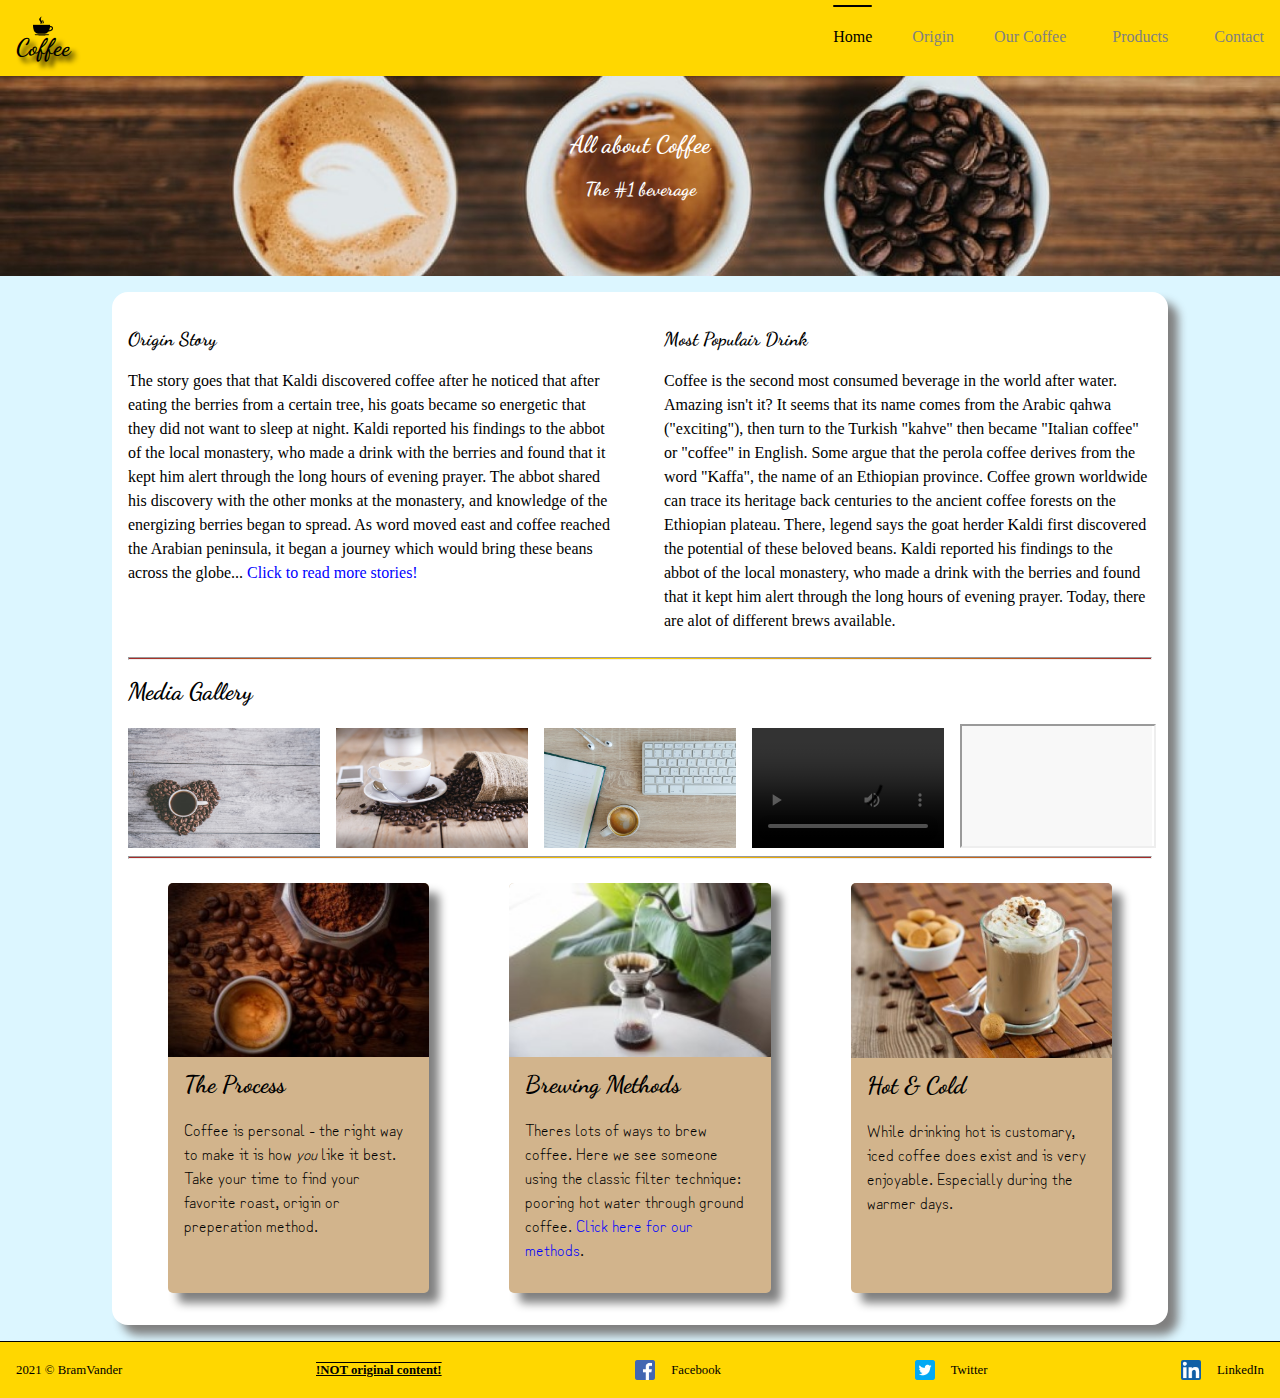
==== index.html @ 08f7e486 "almost done" ====
<!DOCTYPE html>
<html lang="en">
  <head>
    <meta charset="UTF-8" />
    <meta http-equiv="X-UA-Compatible" content="IE=edge" />
    <meta name="viewport" content="width=device-width, initial-scale=1.0" />
    <link rel="stylesheet" href="./css/styles.css" />
    <title>All about Coffee</title>
  </head>
  <body class="body">
    <h1 class="validator">Coffee</h1>
    <header>
      <nav>
        <div class="logo-container" onclick="goHome()">
          <img src="./img/icons/logo.png" alt="" class="icon logo" />
          <h2>Coffee</h2>
        </div>

        <div id="hamburger-icon" class="hamburger-icon hide-desktop">
          <span></span>
          <span></span>
          <span></span>
        </div>

        <div class="nav-links hide-mobile">
          <a class="current-page" href="index.html">Home</a>
          <a href="./origin.html">Origin</a>
          <a href="./our-coffee.html">Our Coffee</a>
          <div class="dropdown">
            <button class="dropdown-btn">Products</button>
            <div class="dropdown-content">
              <a href="./products-hot.html" class="dropdown-item">Hot</a>
              <a href="./products-iced.html" class="dropdown-item">Iced</a>
            </div>
          </div>
          <a href="./contact.html">Contact</a>
        </div>
      </nav>
    </header>

    <div class="overlay"></div>
    <div class="mobile-menu">
      <ul class="mobile-menu-items">
        <li>
          <a href="index.html">Home</a>
        </li>
        <li>
          <a href="./origin.html">Origin</a>
        </li>
        <li>
          <a href="./our-coffee.html">Our Coffee</a>
        </li>
        <li>
          <a href="./products-hot.html">Hot coffee</a>
        </li>
        <li>
          <a href="./products-iced.html">Iced coffee</a>
        </li>
        <li>
          <a href="/contact.html">Contact</a>
        </li>
      </ul>
    </div>

    <section id="banner">
      <h2 class="banner-title">All about Coffee</h2>
      <h3 class="banner-title">The #1 beverage</h3>
    </section>

    <div class="container-main">
      <div class="main-card">
        <main>
          <section>
            <h2 class="validator">Artikelen</h2>
            <div class="article-grid">
              <article>
                <h3>Origin Story</h3>
                <p>
                  The story goes that that Kaldi discovered coffee after he
                  noticed that after eating the berries from a certain tree, his
                  goats became so energetic that they did not want to sleep at
                  night. Kaldi reported his findings to the abbot of the local
                  monastery, who made a drink with the berries and found that it
                  kept him alert through the long hours of evening prayer. The
                  abbot shared his discovery with the other monks at the
                  monastery, and knowledge of the energizing berries began to
                  spread. As word moved east and coffee reached the Arabian
                  peninsula, it began a journey which would bring these beans
                  across the globe...
                  <a href="./origin.html">Click to read more stories!</a>
                </p>
              </article>

              <article>
                <h3>Most Populair Drink</h3>
                <p>
                  Coffee is the second most consumed beverage in the world after
                  water. Amazing isn't it? It seems that its name comes from the
                  Arabic qahwa ("exciting"), then turn to the Turkish "kahve"
                  then became "Italian coffee" or "coffee" in English. Some
                  argue that the perola coffee derives from the word "Kaffa",
                  the name of an Ethiopian province. Coffee grown worldwide can
                  trace its heritage back centuries to the ancient coffee
                  forests on the Ethiopian plateau. There, legend says the goat
                  herder Kaldi first discovered the potential of these beloved
                  beans. Kaldi reported his findings to the abbot of the local
                  monastery, who made a drink with the berries and found that it
                  kept him alert through the long hours of evening prayer.
                  Today, there are alot of different brews available.
                </p>
              </article>
            </div>
          </section>

          <hr />

          <section>
            <h2>Media Gallery</h2>
            <div class="photo-grid">
              <div class="modal">
                <div class="modal-content">
                  <span class="close x">&times;</span>
                  <img class="modal-img" src="/" alt="Modal img" />
                </div>
              </div>

              <picture class="parent parent-1">
                <source
                  media="(max-width:768px)"
                  srcset="./img/photo1-heart-small.jpg"
                />
                <img
                  class="item x"
                  src="./img/photo1-heart.jpg"
                  alt="Coffeebeans heart-shaped"
                />
              </picture>

              <picture class="parent parent-2">
                <source
                  media="(max-width:768px)"
                  srcset="./img/photo2-cup-small.jpg"
                />
                <img
                  class="item x"
                  src="./img/photo2-cup.jpg"
                  alt="Cup on beans"
                />
              </picture>

              <picture class="parent parent-3">
                <source
                  media="(max-width:768px)"
                  srcset="./img/photo3-work-small.jpg"
                />
                <img
                  class="item x"
                  src="./img/photo3-work.jpg"
                  alt="Coffee at work"
                />
              </picture>

              <div class="parent parent-4">
                <video class="item x" src="./video/cofee.mp4" controls></video>
              </div>

              <div class="parent parent-5">
                <iframe
                  class="item"
                  src="https://www.youtube-nocookie.com/embed/FM5_NoXW2Y0"
                  title="YouTube video player"
                  allow="accelerometer; autoplay; gyroscope;"
                  allowfullscreen
                ></iframe>
              </div>
            </div>
          </section>

          <hr />

          <section>
            <h2 class="validator">Figures</h2>
            <div class="figure-grid">
              <div class="figure-container">
                <figure>
                  <img
                    src="./img/process-small.jpg"
                    srcset="./img/process.jpg 2x"
                    alt="From bean to coffee"
                  />
                  <figcaption>
                    <h2>The Process</h2>
                    <p>
                      Coffee is personal - the right way to make it is how
                      <em>you</em> like it best. Take your time to find your
                      favorite roast, origin or preperation method.
                    </p>
                  </figcaption>
                </figure>
              </div>

              <div class="figure-container">
                <figure class="reverse">
                  <img
                    src="./img/filter-small.jpg"
                    srcset="./img/filter.jpg 2x"
                    alt="Brew methods"
                  />
                  <figcaption>
                    <h2>Brewing Methods</h2>
                    <p>
                      Theres lots of ways to brew coffee. Here we see someone
                      using the classic filter technique: pooring hot water
                      through ground coffee.
                      <a href="./our-coffee.html">Click here for our methods</a
                      >.
                    </p>
                  </figcaption>
                </figure>
              </div>

              <div class="figure-container">
                <figure>
                  <img
                    src="./img/iced-small.jpg"
                    srcset="./img/iced.jpg 2x"
                    alt="For summer and winter"
                  />
                  <figcaption>
                    <h2>Hot & Cold</h2>
                    <p>
                      While drinking hot is customary, iced coffee does exist
                      and is very enjoyable. Especially during the warmer days.
                    </p>
                  </figcaption>
                </figure>
              </div>
            </div>
          </section>
        </main>
      </div>
    </div>

    <footer>
      2021 &copy; BramVander <strong>!NOT original content!</strong>
      <div class="footer-socials">
        <img src="./img/icons/facebook.png" alt="" class="icon" />
        <a href="www.facebook.com" target="_blank">Facebook</a>
      </div>

      <div class="footer-socials">
        <img src="./img/icons/twitter.png" alt="" class="icon" />
        <a href="www.twitter.com" target="_blank">Twitter</a>
      </div>

      <div class="footer-socials">
        <img src="./img/icons/linkedin.png" alt="" class="icon" />
        <a href="www.linkedin.com" target="_blank">LinkedIn</a>
      </div>
    </footer>
    <script src="./js/script.js"></script>
  </body>
</html>
---- css/styles.css ----
@import "./_globals.css";
@import "./_media.css";
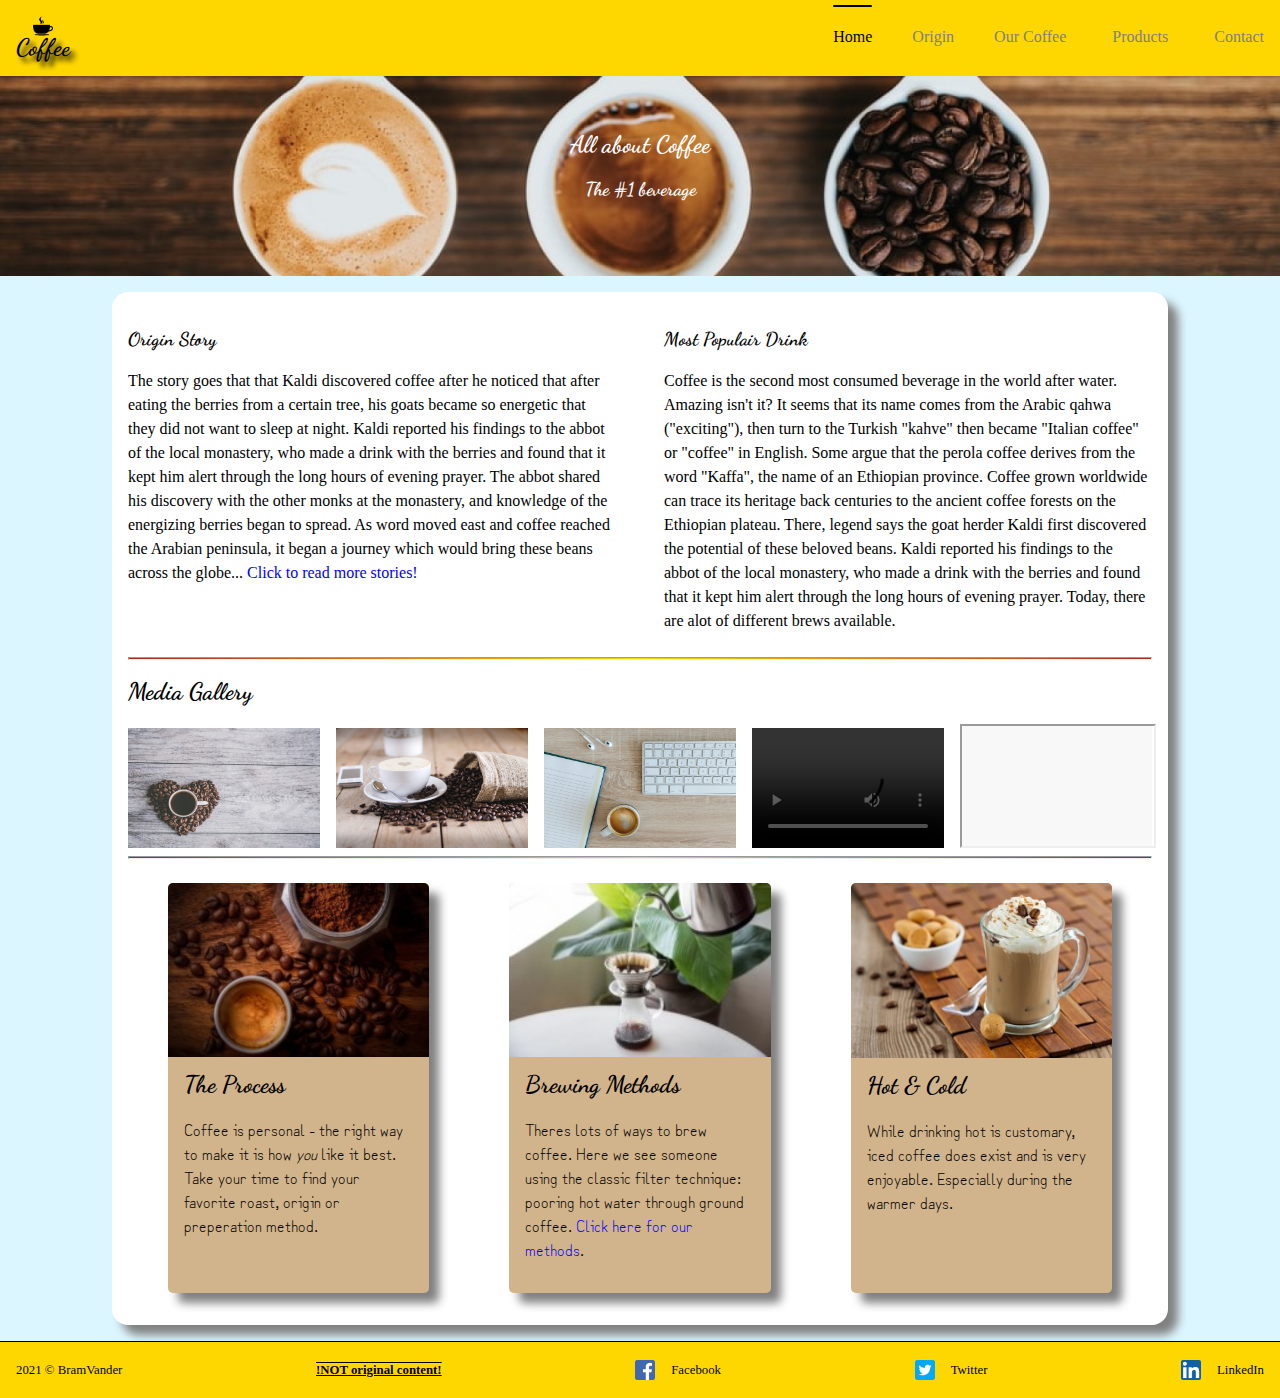
==== commit ca576658: "s" ====
--- a/index.html
+++ b/index.html
@@ -245,17 +245,17 @@
       2021 &copy; BramVander <strong>!NOT original content!</strong>
       <div class="footer-socials">
         <img src="./img/icons/facebook.png" alt="" class="icon" />
-        <a href="www.facebook.com" target="_blank">Facebook</a>
+        <a href="https://www.facebook.com" target="_blank">Facebook</a>
       </div>
 
       <div class="footer-socials">
         <img src="./img/icons/twitter.png" alt="" class="icon" />
-        <a href="www.twitter.com" target="_blank">Twitter</a>
+        <a href="https://www.twitter.com" target="_blank">Twitter</a>
       </div>
 
       <div class="footer-socials">
         <img src="./img/icons/linkedin.png" alt="" class="icon" />
-        <a href="www.linkedin.com" target="_blank">LinkedIn</a>
+        <a href="https://www.linkedin.com" target="_blank">LinkedIn</a>
       </div>
     </footer>
     <script src="./js/script.js"></script>
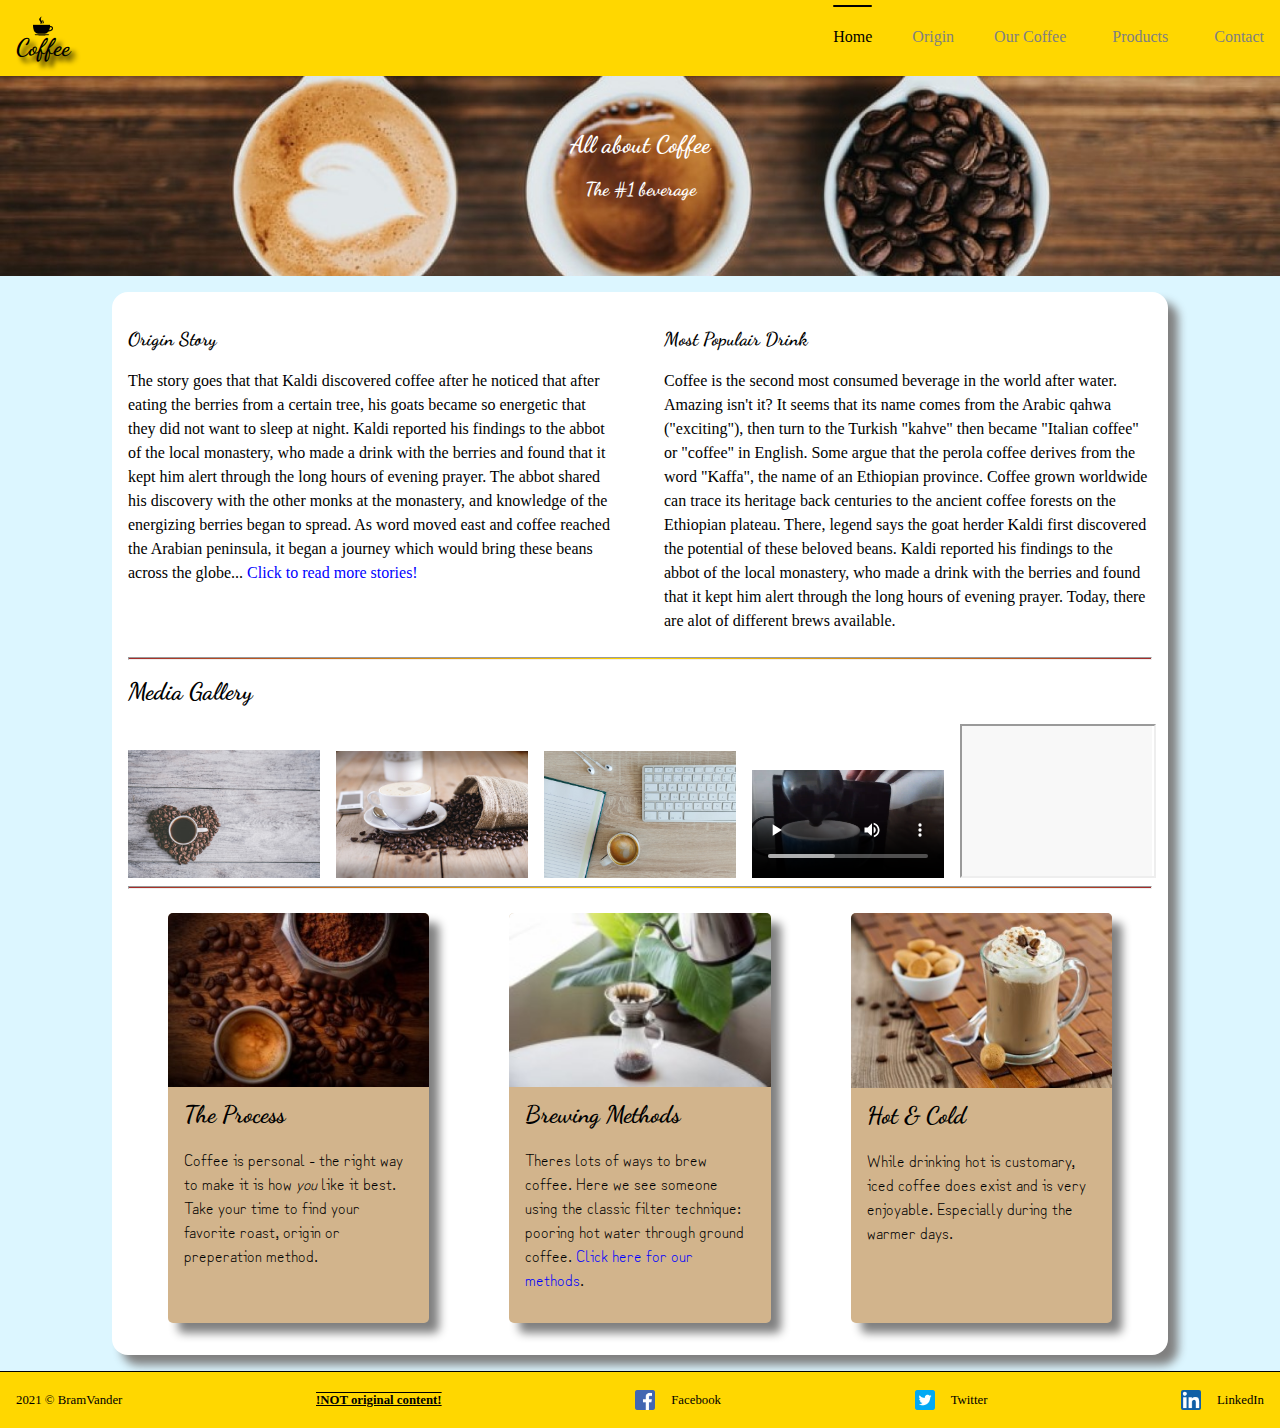
==== commit 7a543f54: "final push" ====
--- a/index.html
+++ b/index.html
@@ -161,12 +161,16 @@
               </picture>
 
               <div class="parent parent-4">
-                <video class="item x" src="./video/cofee.mp4" controls></video>
+                <video
+                  class="item video"
+                  src="./video/cofee.mp4"
+                  controls
+                ></video>
               </div>
 
               <div class="parent parent-5">
                 <iframe
-                  class="item"
+                  class="item video"
                   src="https://www.youtube-nocookie.com/embed/FM5_NoXW2Y0"
                   title="YouTube video player"
                   allow="accelerometer; autoplay; gyroscope;"
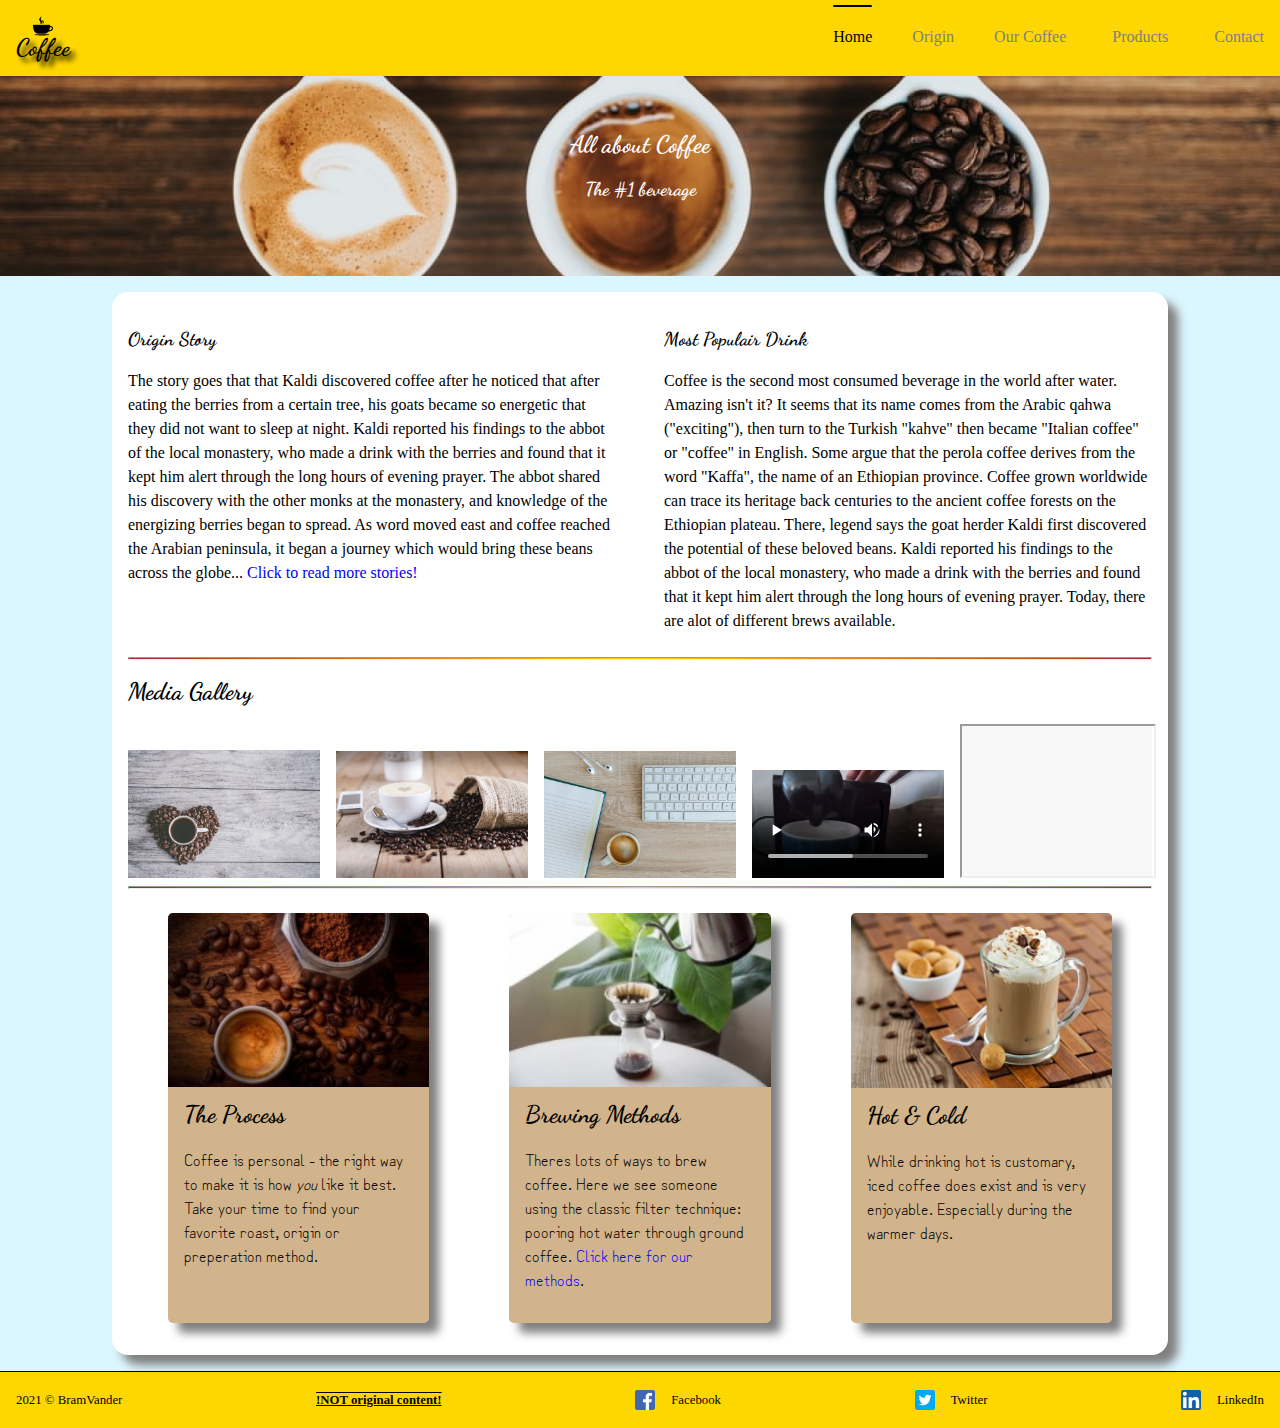
==== commit 8d961f48: "css" ====
--- a/index.html
+++ b/index.html
@@ -4,7 +4,7 @@
     <meta charset="UTF-8" />
     <meta http-equiv="X-UA-Compatible" content="IE=edge" />
     <meta name="viewport" content="width=device-width, initial-scale=1.0" />
-    <link rel="stylesheet" href="./css/styles.css" />
+    <link rel="stylesheet" href="css/styles.css" />
     <title>All about Coffee</title>
   </head>
   <body class="body">
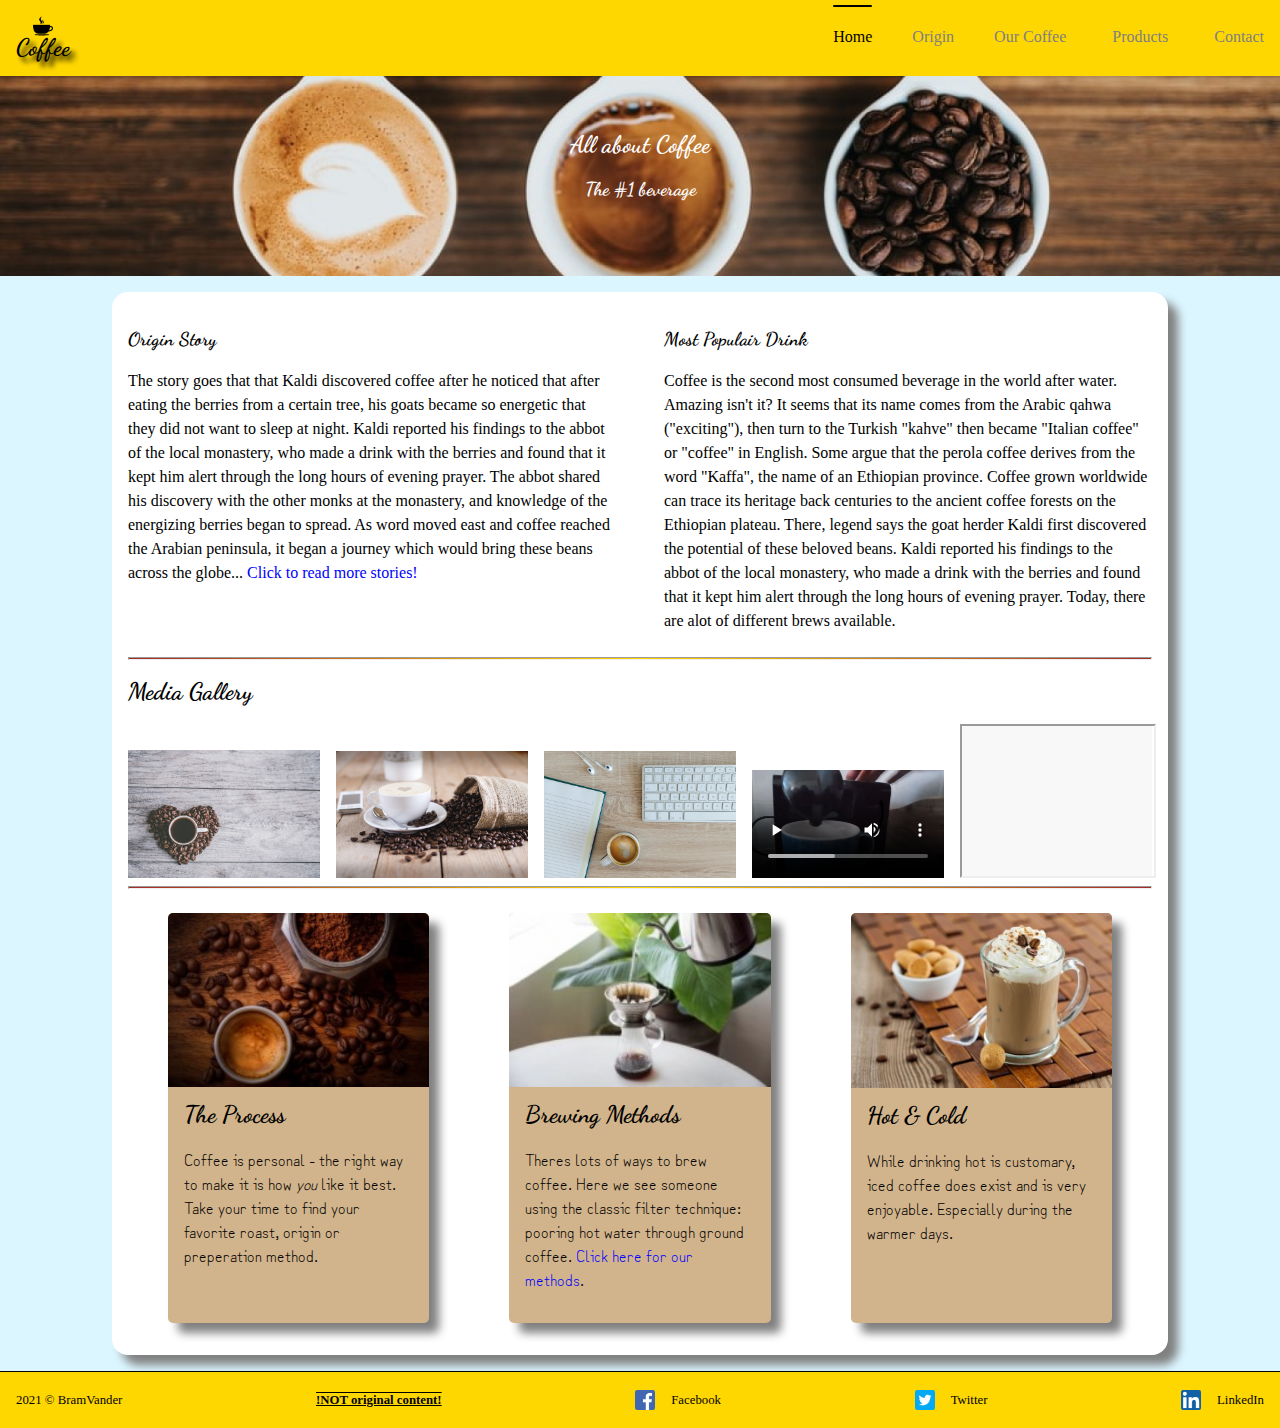
==== commit 4135eb0d: "css" ====
--- a/index.html
+++ b/index.html
@@ -4,7 +4,7 @@
     <meta charset="UTF-8" />
     <meta http-equiv="X-UA-Compatible" content="IE=edge" />
     <meta name="viewport" content="width=device-width, initial-scale=1.0" />
-    <link rel="stylesheet" href="css/styles.css" />
+    <link rel="stylesheet" href="./css/styles.css" />
     <title>All about Coffee</title>
   </head>
   <body class="body">
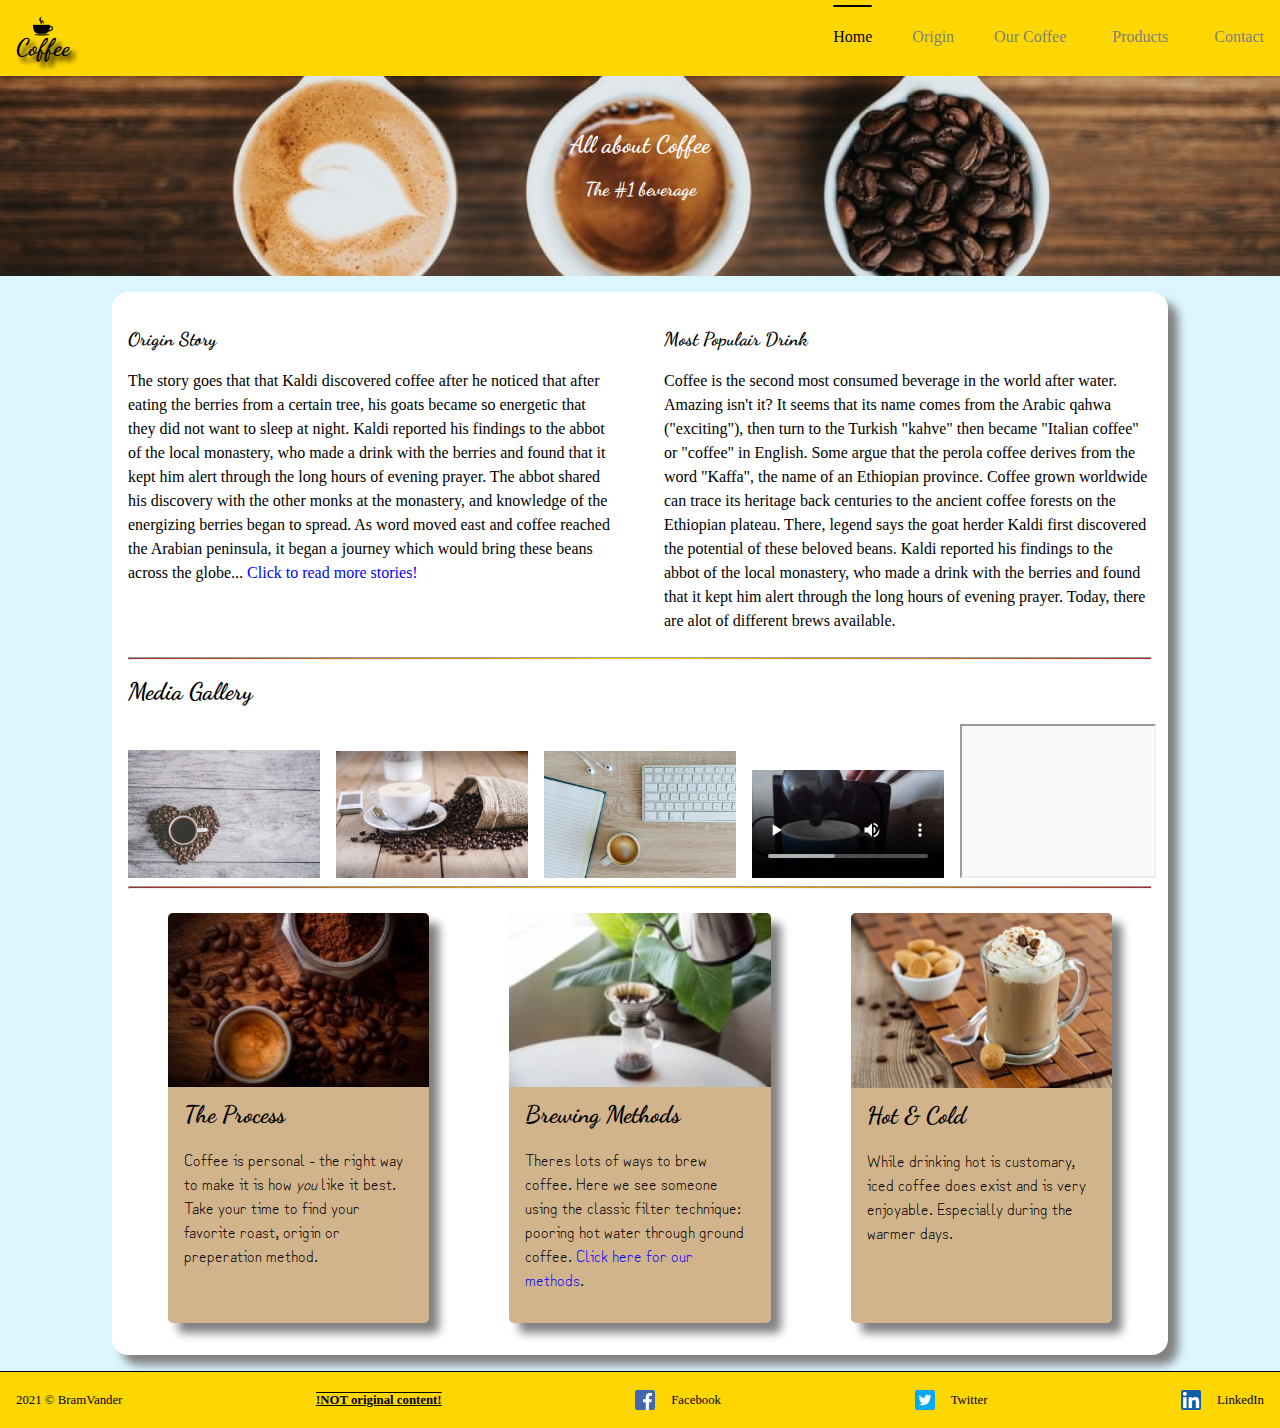
==== commit ee1bfbf7: "mime type for styling" ====
--- a/index.html
+++ b/index.html
@@ -4,7 +4,7 @@
     <meta charset="UTF-8" />
     <meta http-equiv="X-UA-Compatible" content="IE=edge" />
     <meta name="viewport" content="width=device-width, initial-scale=1.0" />
-    <link rel="stylesheet" href="./css/styles.css" />
+    <link rel="stylesheet" href="./css/styles.css" type="text/css" />
     <title>All about Coffee</title>
   </head>
   <body class="body">
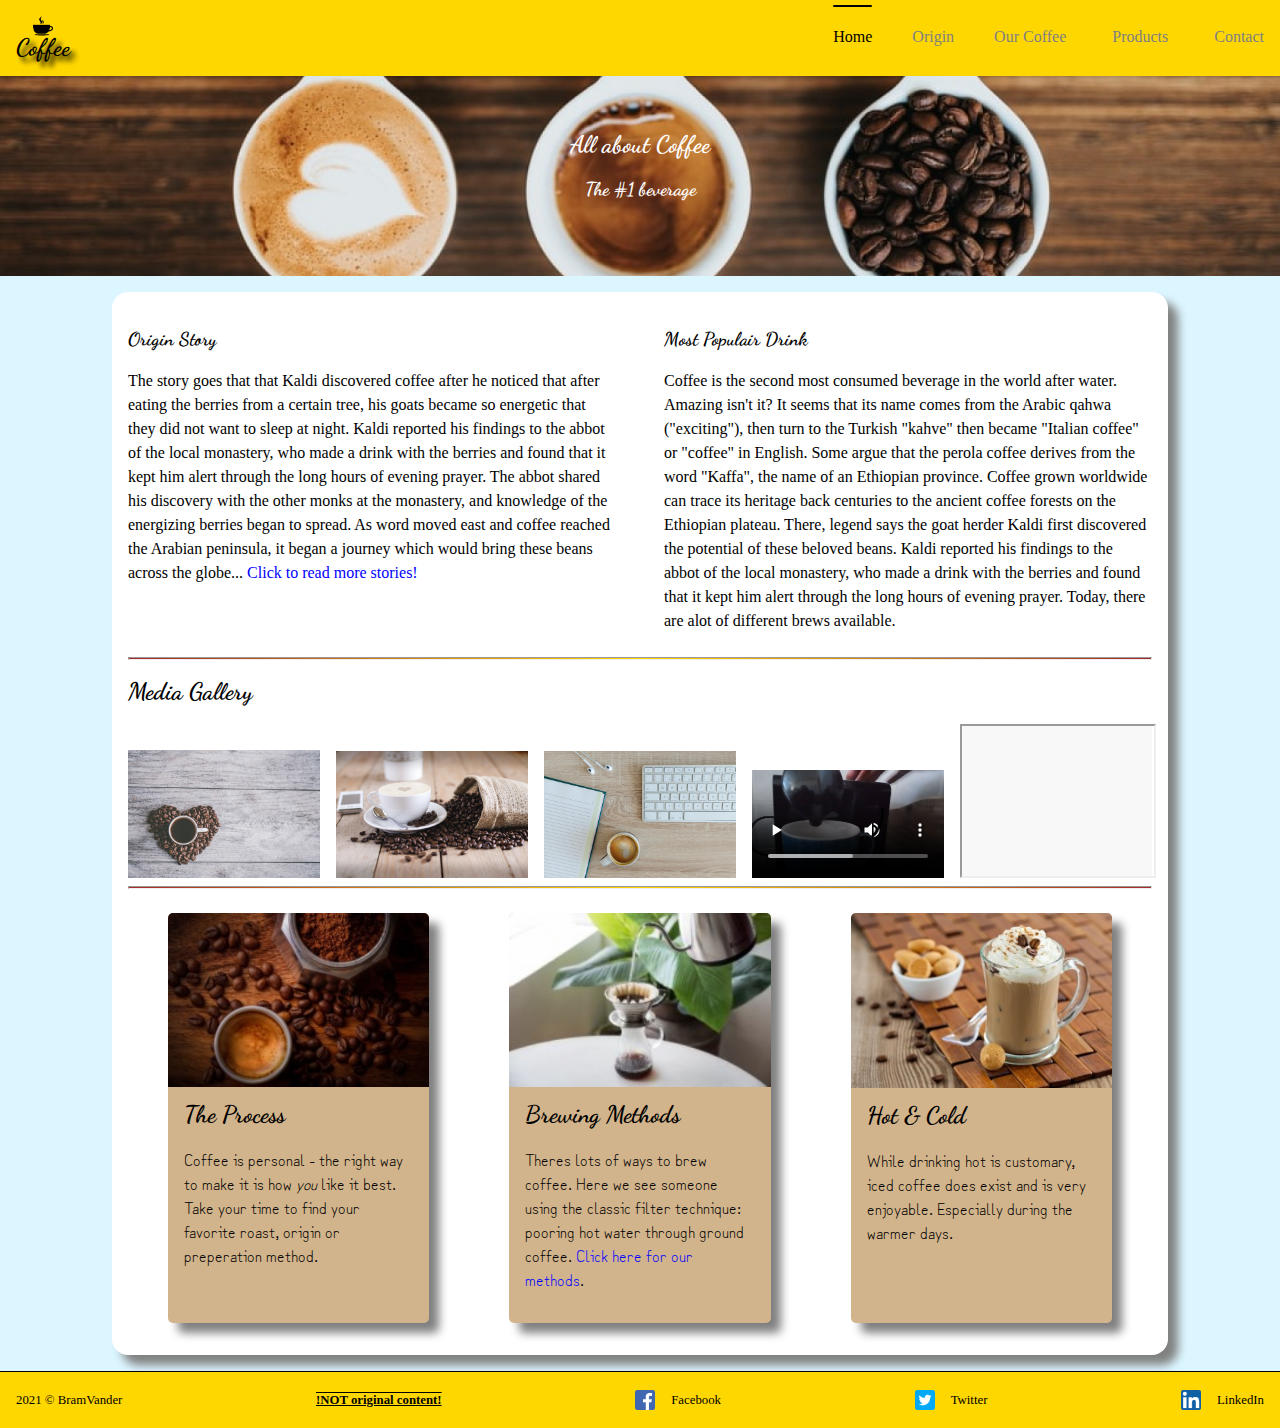
==== commit d47cbfd9: "undo mimetype" ====
--- a/index.html
+++ b/index.html
@@ -4,7 +4,7 @@
     <meta charset="UTF-8" />
     <meta http-equiv="X-UA-Compatible" content="IE=edge" />
     <meta name="viewport" content="width=device-width, initial-scale=1.0" />
-    <link rel="stylesheet" href="./css/styles.css" type="text/css" />
+    <link rel="stylesheet" href="./css/styles.css" />
     <title>All about Coffee</title>
   </head>
   <body class="body">
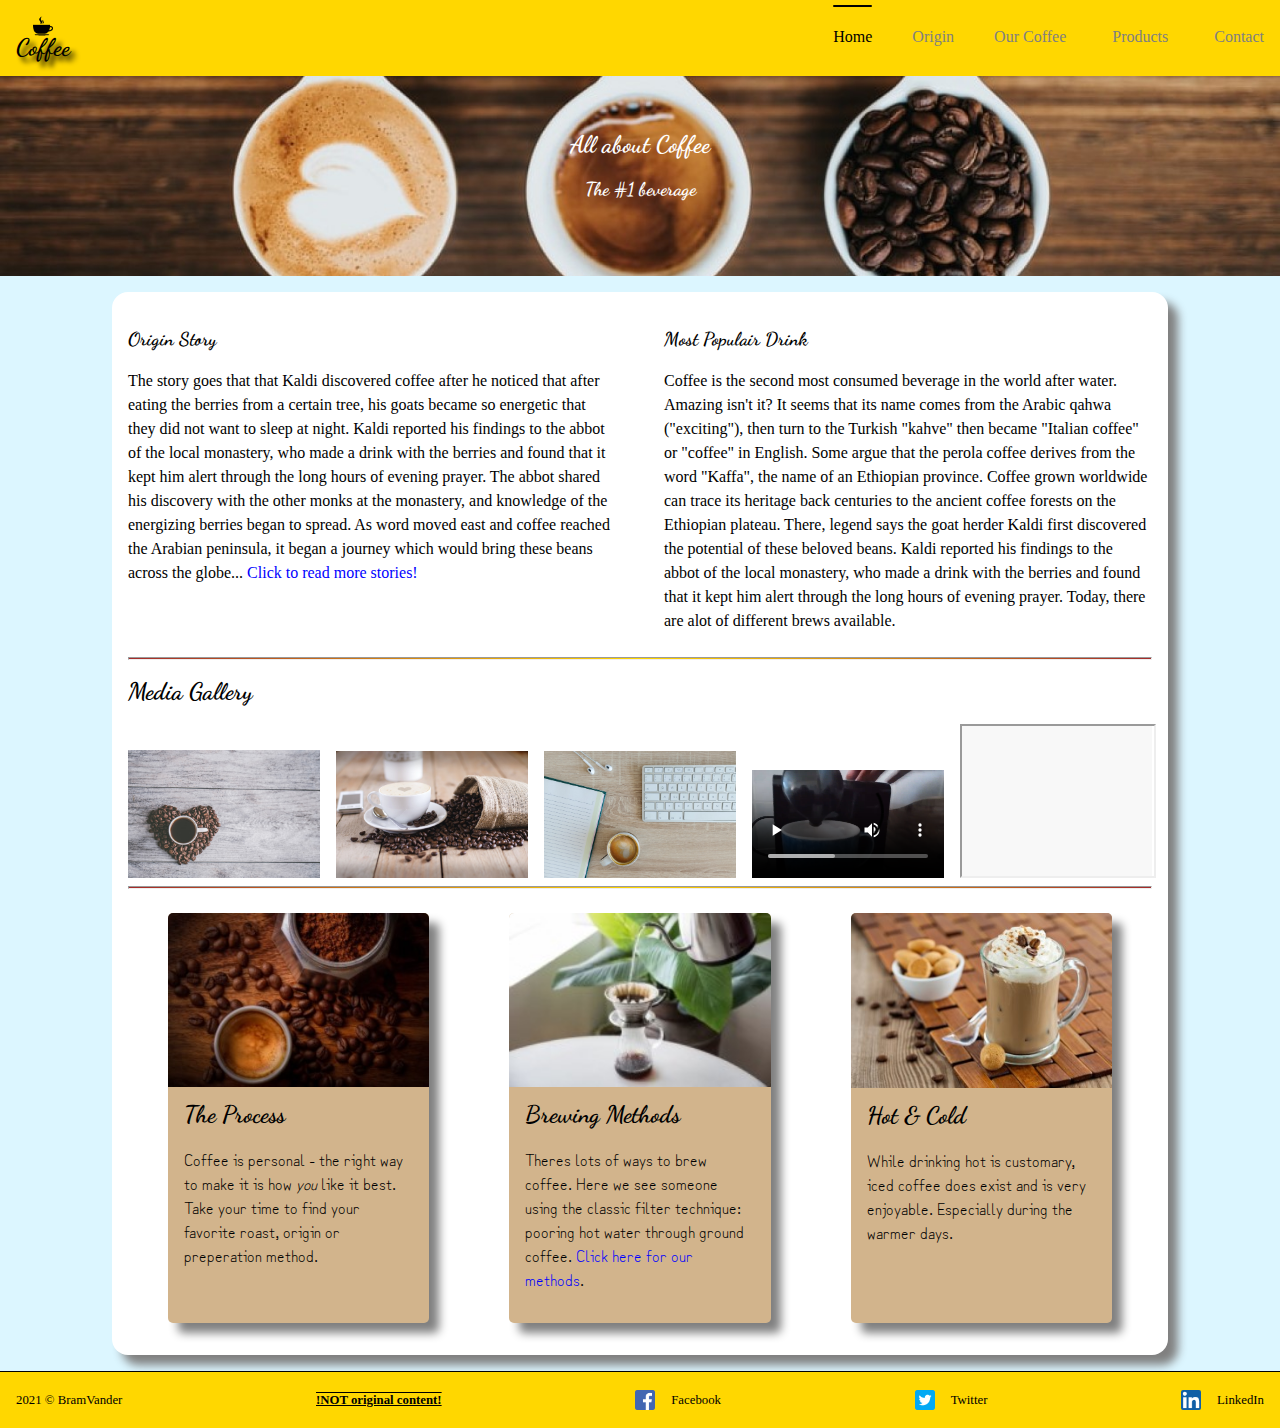
==== commit b3fa5a38: "base href" ====
--- a/index.html
+++ b/index.html
@@ -1,6 +1,7 @@
 <!DOCTYPE html>
 <html lang="en">
   <head>
+    <base href="/" />
     <meta charset="UTF-8" />
     <meta http-equiv="X-UA-Compatible" content="IE=edge" />
     <meta name="viewport" content="width=device-width, initial-scale=1.0" />
